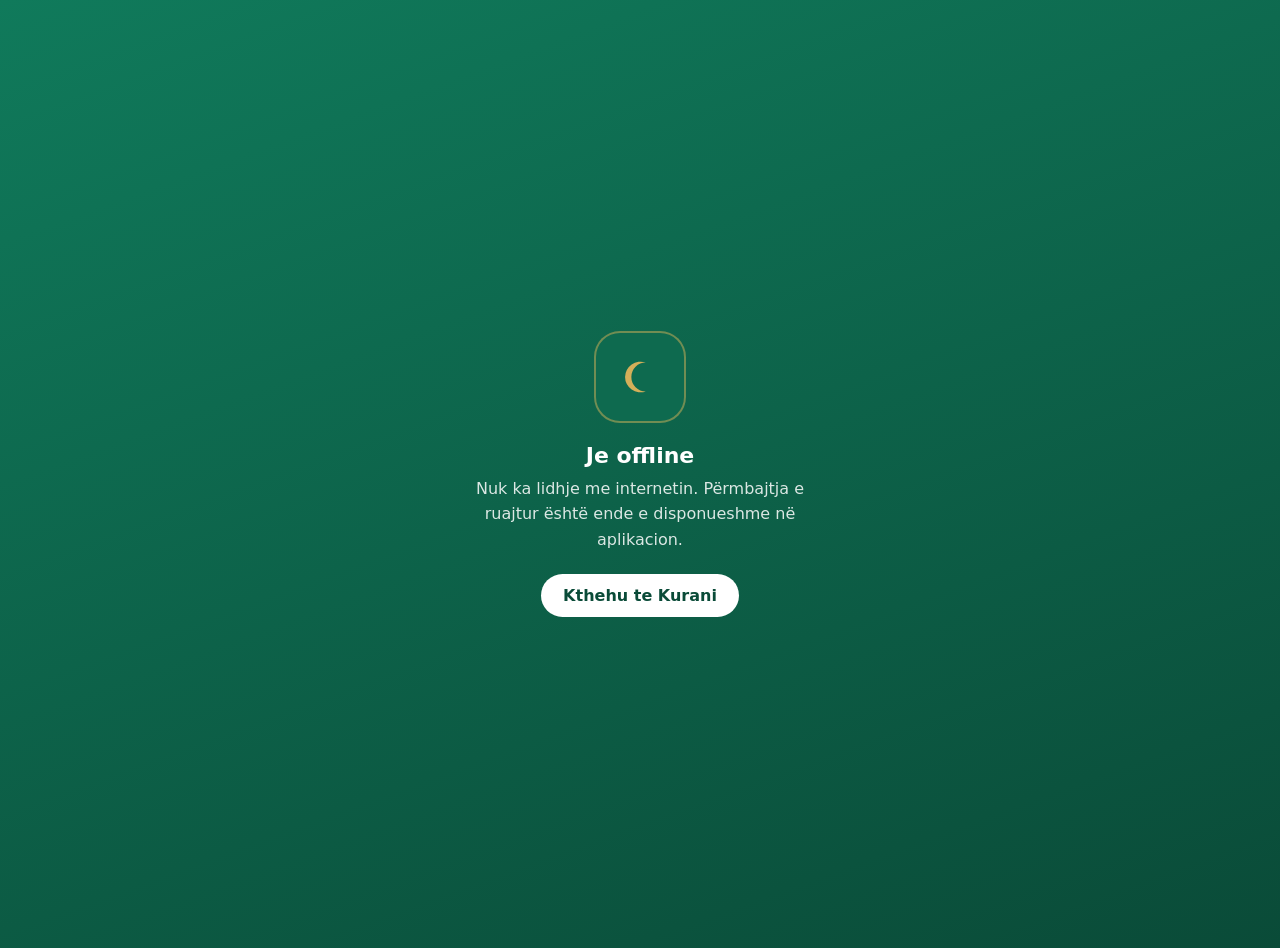
==== offline.html @ d6852087 "Add files via upload" ====
<!DOCTYPE html>
<html lang="sq">
<head>
<meta charset="UTF-8"/>
<meta name="viewport" content="width=device-width, initial-scale=1"/>
<title>Kurani — Offline</title>
<style>
  body{margin:0;min-height:100vh;display:grid;place-items:center;font-family:system-ui,sans-serif;
    background:linear-gradient(160deg,#107A5B,#0a4b38);color:#fff;text-align:center;padding:24px}
  .c{max-width:340px}
  .ic{width:88px;height:88px;border-radius:26px;background:#0e6a4f;border:2px solid rgba(212,175,89,.5);
    display:grid;place-items:center;margin:0 auto 20px}
  h1{font-size:22px;margin:0 0 8px} p{opacity:.85;line-height:1.6;margin:0 0 22px}
  a{display:inline-block;background:#fff;color:#0a4b38;font-weight:700;text-decoration:none;padding:12px 22px;border-radius:999px}
</style>
</head>
<body>
  <div class="c">
    <div class="ic"><svg width="48" height="48" viewBox="0 0 100 100"><path d="M62 20a32 32 0 1 0 0 60 26 26 0 1 1 0-60Z" fill="#d4af59"/></svg></div>
    <h1>Je offline</h1>
    <p>Nuk ka lidhje me internetin. Përmbajtja e ruajtur është ende e disponueshme në aplikacion.</p>
    <a href="./">Kthehu te Kurani</a>
  </div>
</body>
</html>
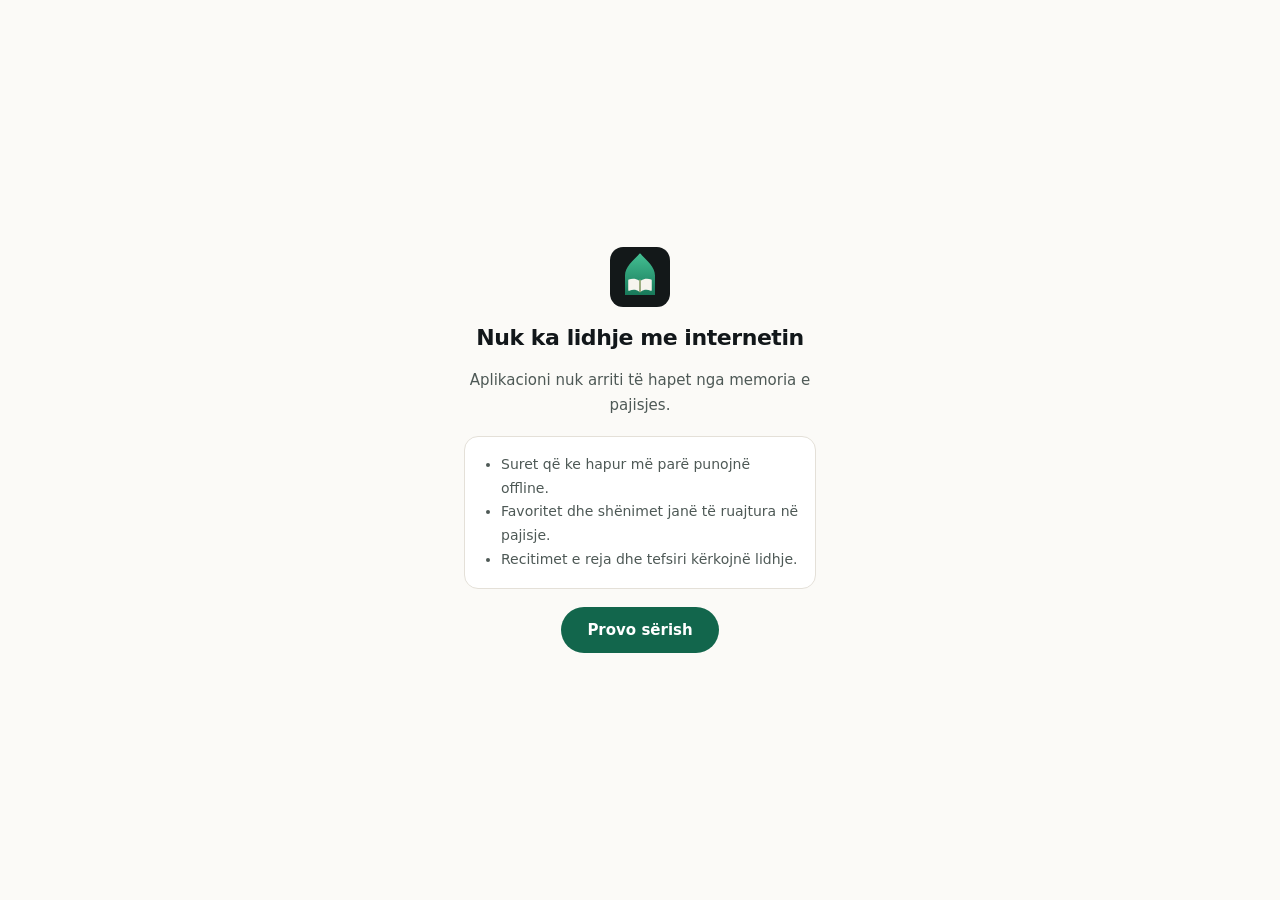
==== commit ef2887f2: "Add files via upload" ====
--- a/offline.html
+++ b/offline.html
@@ -1,25 +1,63 @@
 <!DOCTYPE html>
 <html lang="sq">
 <head>
-<meta charset="UTF-8"/>
-<meta name="viewport" content="width=device-width, initial-scale=1"/>
-<title>Kurani — Offline</title>
+<meta charset="utf-8">
+<meta name="viewport" content="width=device-width, initial-scale=1, viewport-fit=cover">
+<title>LEXO KURAN — Offline</title>
+<meta name="theme-color" content="#fbfaf7">
+<meta name="robots" content="noindex">
+<link rel="icon" href="favicon.ico" sizes="32x32">
 <style>
-  body{margin:0;min-height:100vh;display:grid;place-items:center;font-family:system-ui,sans-serif;
-    background:linear-gradient(160deg,#107A5B,#0a4b38);color:#fff;text-align:center;padding:24px}
-  .c{max-width:340px}
-  .ic{width:88px;height:88px;border-radius:26px;background:#0e6a4f;border:2px solid rgba(212,175,89,.5);
-    display:grid;place-items:center;margin:0 auto 20px}
-  h1{font-size:22px;margin:0 0 8px} p{opacity:.85;line-height:1.6;margin:0 0 22px}
-  a{display:inline-block;background:#fff;color:#0a4b38;font-weight:700;text-decoration:none;padding:12px 22px;border-radius:999px}
+  :root { color-scheme: light dark; --bg:#fbfaf7; --surface:#fff; --ink:#12171a; --ink-2:#4e5956;
+          --line:#e4e0d8; --brand:#12664c; --brand-on:#fff; }
+  @media (prefers-color-scheme: dark) {
+    :root { --bg:#0e1113; --surface:#171b1d; --ink:#e9edea; --ink-2:#a3ada9; --line:#252b2d;
+            --brand:#4cc194; --brand-on:#04120d; }
+  }
+  * { box-sizing: border-box; margin: 0; }
+  body {
+    min-height: 100dvh; display: grid; place-items: center; padding: 24px;
+    background: var(--bg); color: var(--ink); text-align: center;
+    font-family: 'Inter', ui-sans-serif, system-ui, -apple-system, 'Segoe UI', Roboto, sans-serif;
+    -webkit-font-smoothing: antialiased;
+  }
+  .card { max-width: 22rem; display: grid; gap: 18px; justify-items: center; }
+  h1 { font-size: 1.375rem; font-weight: 650; letter-spacing: -.02em; }
+  p { color: var(--ink-2); line-height: 1.65; font-size: .9375rem; }
+  ul { text-align: start; color: var(--ink-2); font-size: .875rem; line-height: 1.7;
+       padding-inline-start: 20px; margin: 0; }
+  a {
+    display: inline-flex; align-items: center; gap: 8px; min-height: 46px; padding: 0 26px;
+    border-radius: 999px; background: var(--brand); color: var(--brand-on);
+    font-weight: 600; text-decoration: none; font-size: .9375rem;
+  }
+  .box { width: 100%; padding: 16px; border: 1px solid var(--line); border-radius: 14px; background: var(--surface); }
 </style>
 </head>
 <body>
-  <div class="c">
-    <div class="ic"><svg width="48" height="48" viewBox="0 0 100 100"><path d="M62 20a32 32 0 1 0 0 60 26 26 0 1 1 0-60Z" fill="#d4af59"/></svg></div>
-    <h1>Je offline</h1>
-    <p>Nuk ka lidhje me internetin. Përmbajtja e ruajtur është ende e disponueshme në aplikacion.</p>
-    <a href="./">Kthehu te Kurani</a>
+  <div class="card">
+    <svg width="60" height="60" viewBox="0 0 100 100" aria-hidden="true">
+      <defs><linearGradient id="a" x1="0" y1="0" x2="0" y2="1">
+        <stop offset="0" stop-color="#44C093"/><stop offset="1" stop-color="#18795A"/></linearGradient></defs>
+      <rect width="100" height="100" rx="22" fill="#131819"/>
+      <path d="M25 80V47.5C25 32.8 39.2 22.4 50 10.5c10.8 11.9 25 22.3 25 37v32.5z" fill="url(#a)"/>
+      <path d="M48.7 56.6v17.9c-4.7-3.7-10.6-4.2-16.3-1.7a1.4 1.4 0 0 1-2-1.3V55.6c0-.6.3-1.1.9-1.3 5.9-2.3 12.2-1.6 16.9 1.4.3.2.5.5.5.9z" fill="#F7F4ED"/>
+      <path d="M51.3 56.6v17.9c4.7-3.7 10.6-4.2 16.3-1.7a1.4 1.4 0 0 0 2-1.3V55.6c0-.6-.3-1.1-.9-1.3-5.9-2.3-12.2-1.6-16.9 1.4-.3.2-.5.5-.5.9z" fill="#F7F4ED"/>
+      <rect x="49.1" y="54.2" width="1.8" height="21.4" rx=".9" fill="#E0B87E"/>
+    </svg>
+
+    <h1>Nuk ka lidhje me internetin</h1>
+    <p>Aplikacioni nuk arriti të hapet nga memoria e pajisjes.</p>
+
+    <div class="box">
+      <ul>
+        <li>Suret që ke hapur më parë punojnë offline.</li>
+        <li>Favoritet dhe shënimet janë të ruajtura në pajisje.</li>
+        <li>Recitimet e reja dhe tefsiri kërkojnë lidhje.</li>
+      </ul>
+    </div>
+
+    <a href="./">Provo sërish</a>
   </div>
 </body>
 </html>
